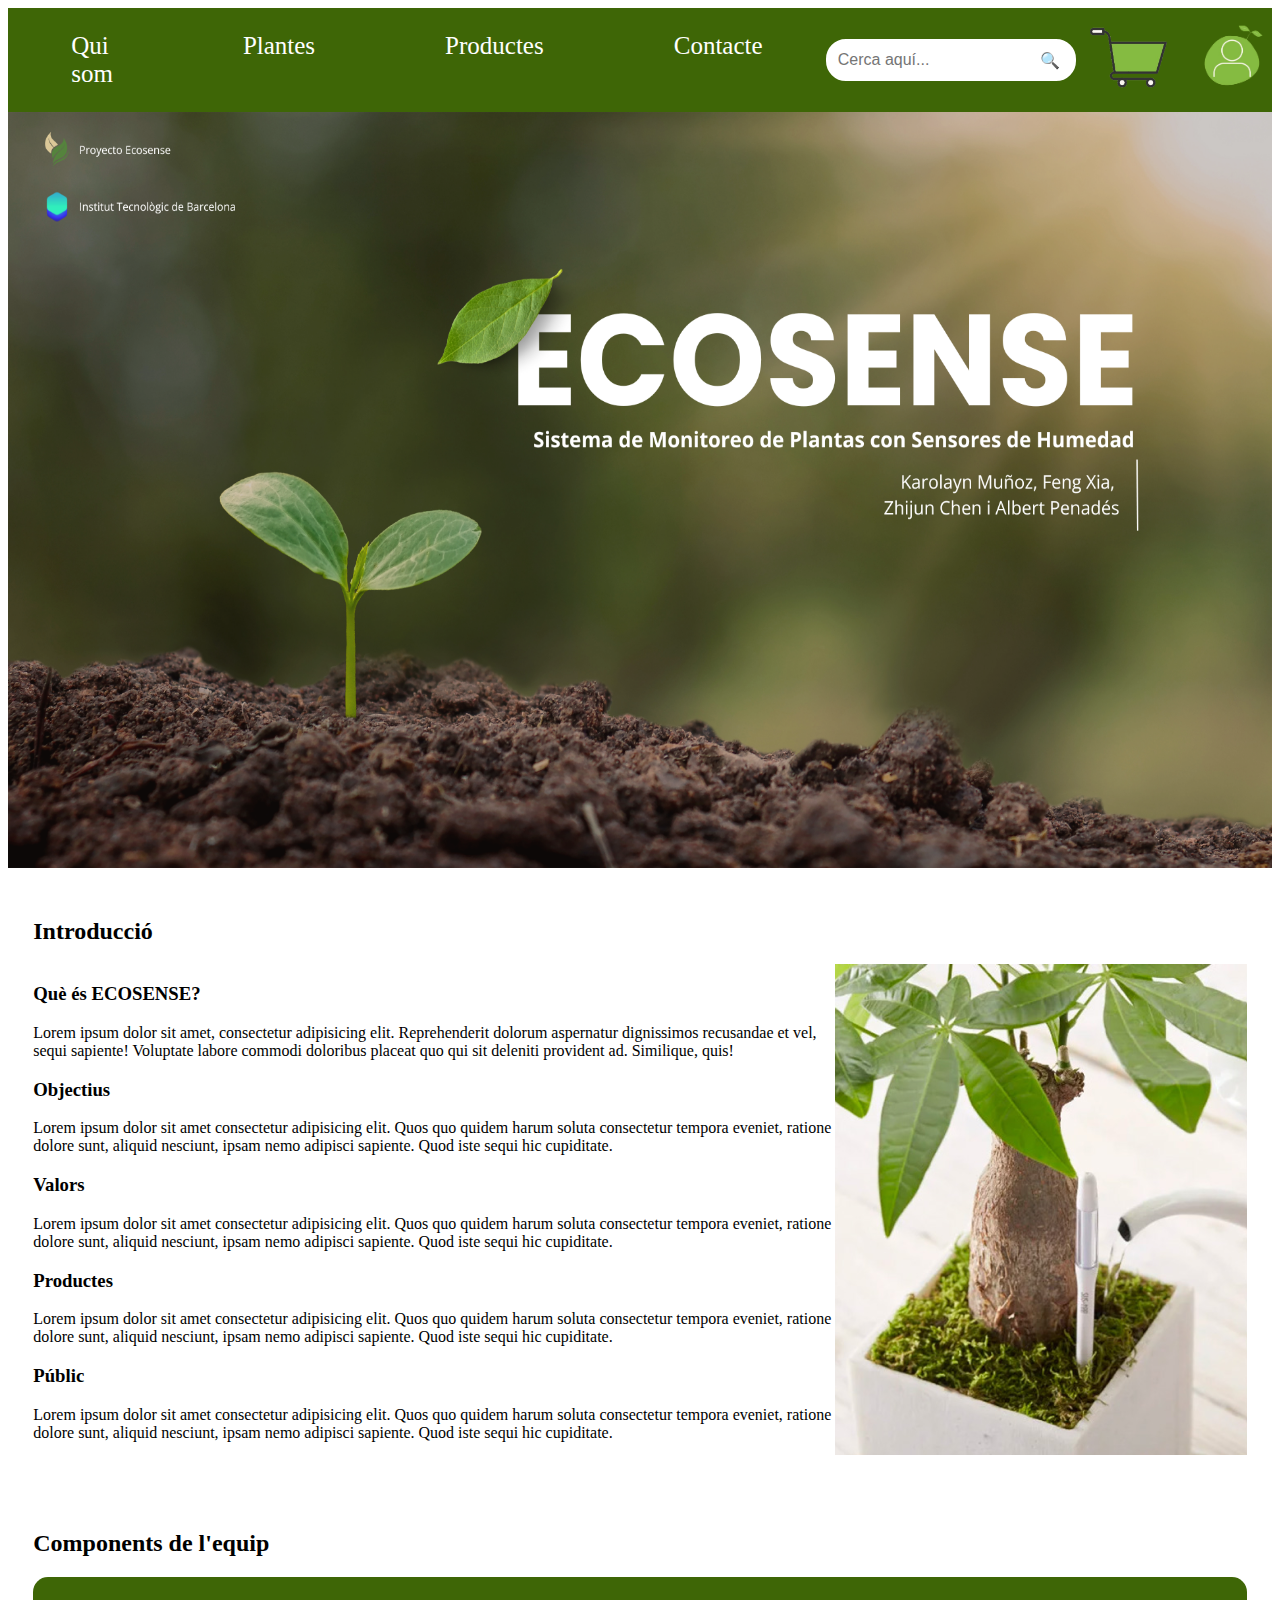
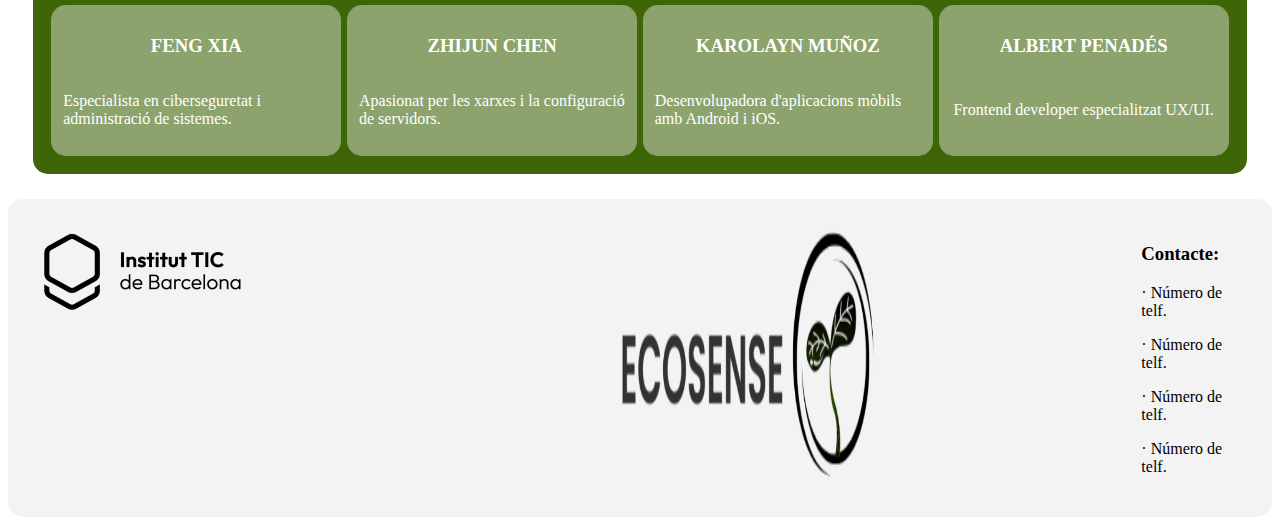
==== frontend/index.html @ 86f224f0 "Distribució del projecte per carpetes" ====
<!DOCTYPE html>
<html lang="en">
<head>
    <meta charset="UTF-8">
    <meta name="viewport" content="width=device-width, initial-scale=1.0">
    <title>ECOSENSE - INICI</title>
    <link rel="stylesheet" href="style/style.css">
</head>
<body>

    <!-- Menú pàgina inicial --> 
    <nav class="menu">
        <!-- Foto principal -->
        <div class="foto-inicial">
            <img src="/frontend/img/header.png" alt="Logotip EOSENSE">
        </div>
        
        <!-- Navegador del menú -->
        <div class="links">
            <!-- Connectarà a altres fitxers html per obrirlos -->
            <a href="">Qui som</a>
            <a href="">Plantes</a>
            <a href="">Productes</a>
            <a href="">Contacte</a>
        </div>

        <div class="icones">            
            <!-- Buscador -->
             <div class="buscador">
                 <input type="text" class="buscador-web" placeholder="Cerca aquí...">
                 <button class="btn-buscador">🔍</button>
             </div>

            <!-- Carret de la compra -->
             <div>
             <img src="/frontend/img/carret-compra.png" alt="Carret de la compra" class="carret-compra">
             </div>

            <!-- Iniciar sessió -->
             <div>
             <img src="/frontend/img/login.png" alt="Iniciar sessió" class="log-in">
             </div>
             
        </div>
    </nav>

    <!-- Apartat d'on tindré la foto principal -->
    <main class="main">
        <!-- Contenidor de la foto principal -->
        <div class="foto-main">
            <img src="/frontend/img/ecosense.png" alt="imatge principal del projecte ECOSENSE">
            <button id="btn-scroll-top" class="btn-scroll">⬆</button>
        </div>
    </main>

    <!-- Botó que ens redireccionarà al apartat de: 'Qui som' -->
     <!-- Puc crear dins l'apartat  -->
    <section class="qui-som">
        <h2 class="titol-qs">Introducció</h2>

        <!-- Hi hauràn dues columnes una per la foto i l'altre per text -->
        <section class="contingut-qs">
            <!-- Text -->
            <section class="part-1">
                <h3>Què és ECOSENSE?</h3>
                <p>Lorem ipsum dolor sit amet, consectetur adipisicing elit. Reprehenderit dolorum aspernatur dignissimos recusandae et vel,
                    sequi sapiente! Voluptate labore commodi doloribus placeat quo qui sit deleniti provident ad. Similique, quis!</p>
                
                <h3>Objectius</h3>
                <p>Lorem ipsum dolor sit amet consectetur adipisicing elit. Quos quo quidem harum soluta consectetur tempora eveniet, 
                    ratione dolore sunt, aliquid nesciunt, ipsam nemo adipisci sapiente. Quod iste sequi hic cupiditate.</p>
                
                <h3>Valors</h3>
                <p>Lorem ipsum dolor sit amet consectetur adipisicing elit. Quos quo quidem harum soluta consectetur tempora eveniet, 
                    ratione dolore sunt, aliquid nesciunt, ipsam nemo adipisci sapiente. Quod iste sequi hic cupiditate.</p>
                
                <h3>Productes</h3>
                <p>Lorem ipsum dolor sit amet consectetur adipisicing elit. Quos quo quidem harum soluta consectetur tempora eveniet, 
                    ratione dolore sunt, aliquid nesciunt, ipsam nemo adipisci sapiente. Quod iste sequi hic cupiditate.</p>
                
                <h3>Públic</h3>
                <p>Lorem ipsum dolor sit amet consectetur adipisicing elit. Quos quo quidem harum soluta consectetur tempora eveniet, 
                    ratione dolore sunt, aliquid nesciunt, ipsam nemo adipisci sapiente. Quod iste sequi hic cupiditate.</p>
            </section>

            <!-- Imatge -->
            <section class="part-2">
                <section class="part-2-img">
                    <img src="img/planta-sensor.png" alt="Imatge d'una planta amb sensor d'humetat">
                </section>
            </section>
        </section>
    </section>

    <section class="components-equip">
        <h2>Components de l'equip</h2>
        <section class="info-equip">  
            <!-- Feng Xia -->   
            <section class="contingut-asix feng-xia">
                <h3 class="nom-asix">FENG XIA</h3>
                <p>Especialista en ciberseguretat i administració de sistemes.</p>
            </section>
    
            <!-- Zhijun Chen -->
            <section class="contingut-asix zhijun-chen">
                <h3 class="nom-asix">ZHIJUN CHEN</h3>
                <p>Apasionat per les xarxes i la configuració de servidors.</p>
            </section>
    
            <!-- Karolayn Muñoz -->
            <section class="contingut-dam karolayn-munoz">
                <h3 class="nom-dam">KAROLAYN MUÑOZ</h3>
                <p>Desenvolupadora d'aplicacions mòbils amb Android i iOS.</p>
            </section>
    
            <!-- Albert Penadés -->
            <section class="contingut-daw albert-penades">
                <h3 class="nom-daw">ALBERT PENADÉS</h3>
                <p>Frontend developer especialitzat UX/UI.</p>
            </section>
        </section>
    </section>
        
    
    <!-- Caixa del footer -->
    <footer class="footer">
        <section class="footer-img2">
            <img src="img/logo-horitzontal.png" alt="Logo Institut Tic de Barcelona">
        </section>
        <section class="footer-img1">
            <img src="/frontend/img/logo-ecosense-sinfondo.png" alt="Imatge del footer">
        </section>

        
        <section class="div-info">
            <h3>Contacte:</h3>
                <p>· Número de telf. </p>
                <p>· Número de telf. </p>
                <p>· Número de telf. </p>
                <p>· Número de telf. </p>
        </section>

    </footer>

    <!-- Scripts -->
    <script src="js/index.js"></script>


</body>
</html>
---- frontend/style/style.css ----
/* body{
    padding: 2%;
} */

/* Container per el menú */
.menu{
    display: flex;
    align-items: center;
    gap: 5%;
    background-color: #3E6606;
}

/* Container de la foto */
.foto-inicial {
    width: 10%;
    height: 20%;
}

/* Tamany de la foto (resposive) */
.foto-inicial img{
    width: 100%;
    height: 100%;
}

a{
    color: white;
    font-size: 19px;
    font-size: 25px;
}

/* Container del menú principal */
.links {
    display: flex;
    justify-content: baseline;
    gap: 130px;
}

.links a {
    position: relative;
    text-decoration: none; /* Eliminem el subratllat predeterminat */
}

.links a::after {
    content: "";
    position: absolute;
    left: 0;
    bottom: -3px; /* Ajustem la distància del subratllat */
    width: 0;
    height: 2px; /* Gruix de la línia */
    background-color: white; /* Color del subratllat */
    transition: width 0.3s ease-in-out;
}

.links a:hover::after {
    width: 100%;
}


/* container dels icones de la dreta (input, carret de la compra i login) */
.icones{
    display: flex;
    justify-content: baseline;
    align-items: center;
    gap: 7px;

}
/* Animacions per les imatges */
.icones img {
    transition: transform 0.3s ease-in-out;
}

.icones img:hover {
    transform: scale(1.25);
}

.buscador {
    position: relative;
    display: flex;
    align-items: center;
    width: 250px; /* Amplada del buscador */
}

.buscador-web {
    width: 100%;
    padding: 10px;
    padding-right: 40px; /* Deixem espai per al botó */
    border: 2px solid white;
    border-radius: 20px;
    font-size: 16px;
    outline: none;
}

.btn-buscador {
    position: absolute;
    right: 10px;
    background: none;
    border: none;
    cursor: pointer;
    font-size: 16px;
    color: #3E6606;
}


/* Configuració foto login */
.log-in{
    width: 100px;
}

/* Tamany de la foto login (responsive) */
.log-in img{
    width: 100%;
    height: 100%;
}

/* Configuració foto carret de la compra */
.carret-compra{
    width: 90px;
}

/* Tamany de la foto carret de la compra (responsive) */
.carret-compra img{
    width: 100%;
    height: 100%;
}

/* Controlar el tamany de la foto */
.foto-main img{
    width: 100%;
    height: 84vh;
}

.btn-scroll {
    position: fixed;
    bottom: 20px;
    right: 20px;
    width: 50px;
    height: 50px;
    background-color: #3E6606;
    color: white;
    border: none;
    border-radius: 50%;
    font-size: 24px;
    cursor: pointer;
    display: none; /* Amagat per defecte */
    transition: transform 0.3s ease-in-out, opacity 0.3s;
}

.btn-scroll:hover {
    transform: scale(1.2);
    opacity: 0.8;
}

/* SECCIÓ - QUI SOM */
.qui-som{
    padding: 2%;
}

.contingut-qs{
    display: flex;
}

/* Contenedor de equipo */
/* Sección principal */
.components-equip {
    padding: 2%;
}

/* Contenedor general */
.info-equip {
    border-radius: 15px;
    background-color: #3E6606;
    color: white;
    padding: 1.5%;
    display: flex;
    gap: 6px;
}

/* Tarjeta de cada integrante */
.contingut-asix, .contingut-dam, .contingut-daw {
    background-color: #8DA36D;
    padding: 1%;
    font-size: 16px;
    border-radius: 15px;
    margin-top: 10px;
    width: 50%;
    display: flex;
    flex-wrap: wrap;
    justify-content: center;
}


/* SECCIÓ - FOOTER */
.footer {
    background-color: #f3f3f3;
    display: flex;
    padding: 2%;
    border-radius: 15px;
    justify-content: space-between;
}

/* Puedes especificar el tamaño de las imágenes por separado si lo prefieres */
.footer-img2 , .footer-img1 img {
    width: 50%;
    height: 100%;   
}
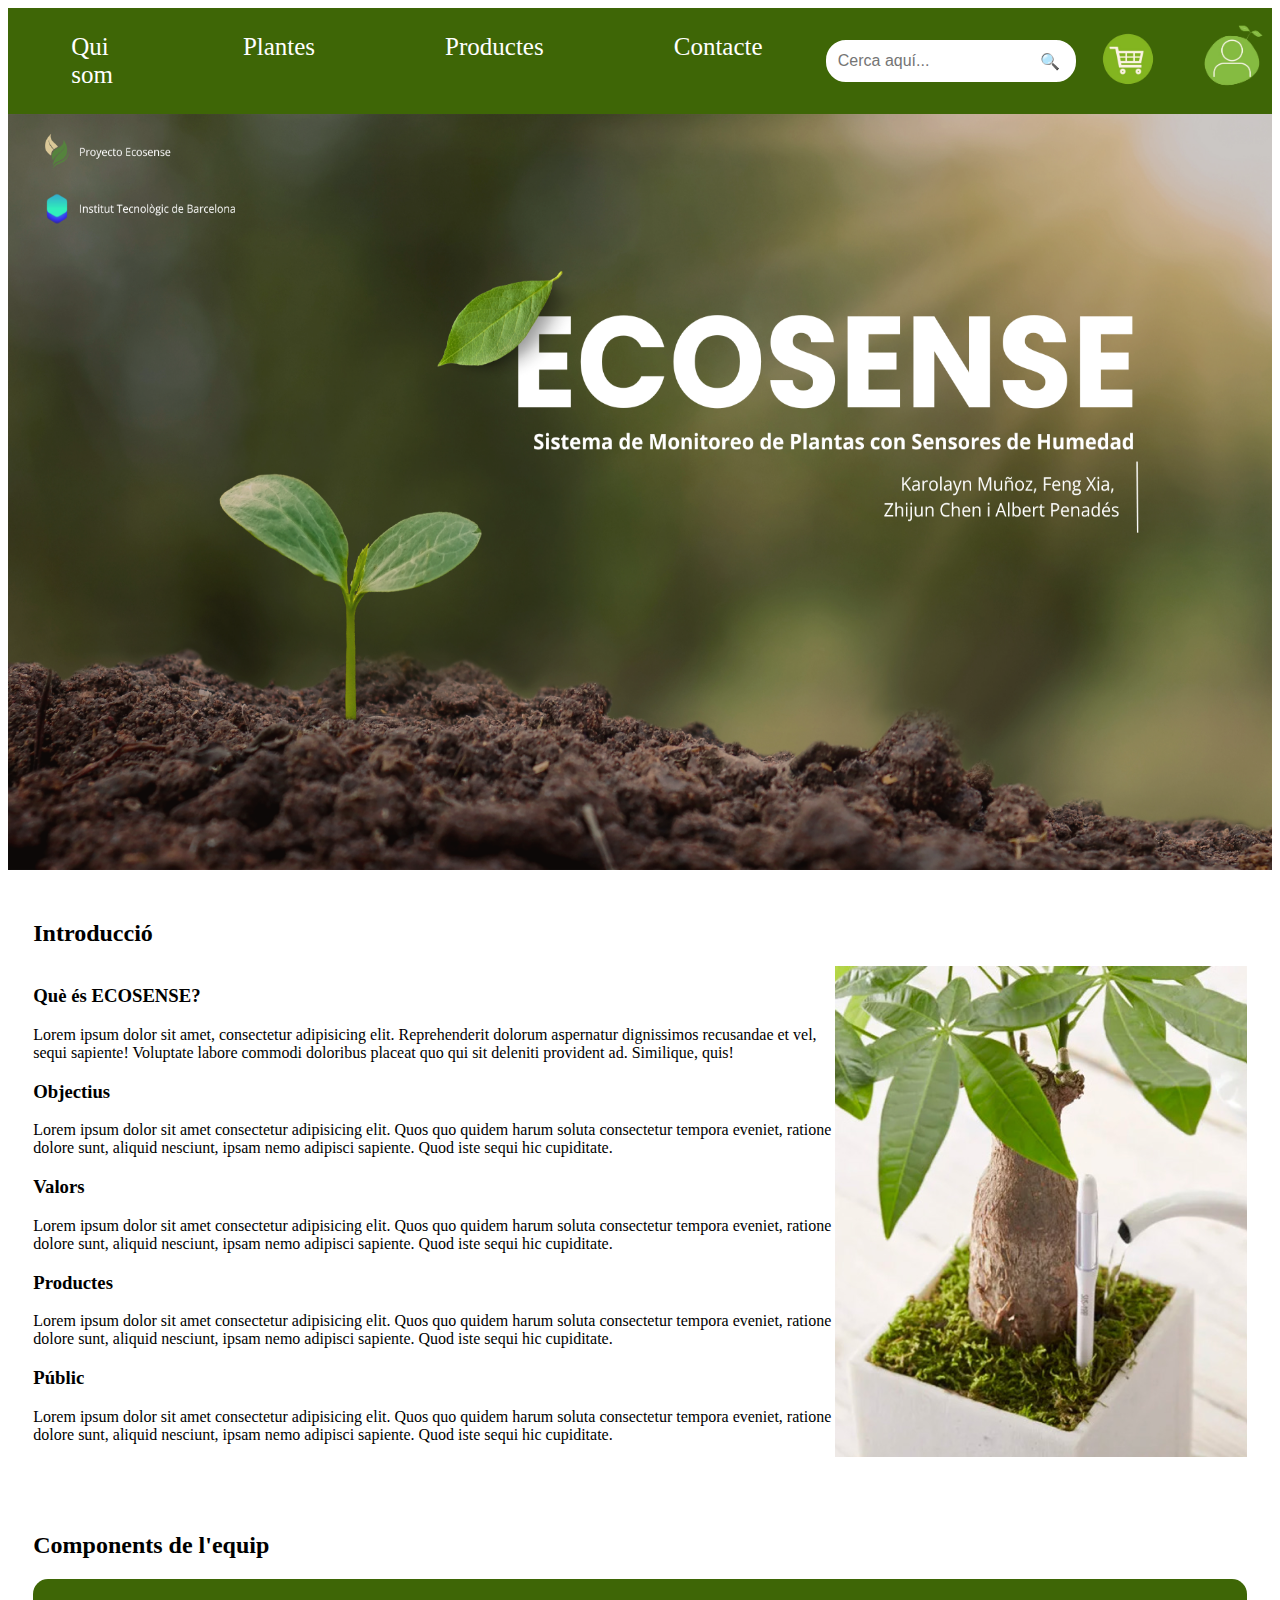
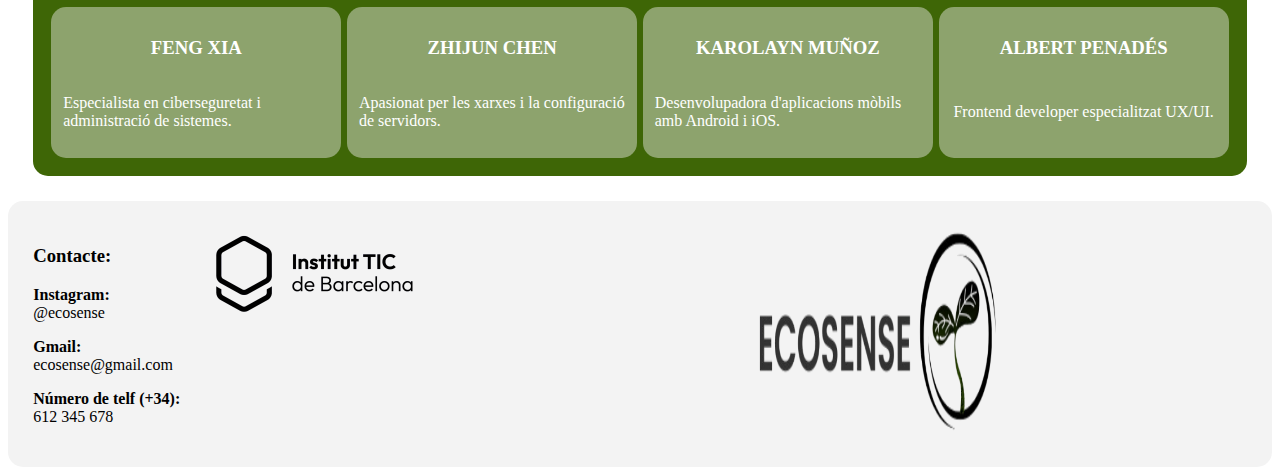
==== commit c8154cc2: "Canvis implementats. Animacions en casi totes les pagines, enllaçat els links del menú i he creat to" ====
--- a/frontend/index.html
+++ b/frontend/index.html
@@ -12,34 +12,33 @@
     <nav class="menu">
         <!-- Foto principal -->
         <div class="foto-inicial">
-            <img src="/frontend/img/header.png" alt="Logotip EOSENSE">
+            <img src="img/header.png" alt="Logotip EOSENSE">    
         </div>
         
         <!-- Navegador del menú -->
         <div class="links">
             <!-- Connectarà a altres fitxers html per obrirlos -->
-            <a href="">Qui som</a>
-            <a href="">Plantes</a>
-            <a href="">Productes</a>
-            <a href="">Contacte</a>
+            <a href="index.html">Qui som</a>
+            <a href="pages/plantes.html">Plantes</a>
+            <a href="pages/productes.html">Productes</a>
+            <a href="pages/contacte.html">Contacte</a>
         </div>
 
         <div class="icones">            
             <!-- Buscador -->
-             <div class="buscador">
-                 <input type="text" class="buscador-web" placeholder="Cerca aquí...">
-                 <button class="btn-buscador">🔍</button>
-             </div>
+            <div class="buscador">
+                <input type="text" class="buscador-web" placeholder="Cerca aquí...">
+                <button class="btn-buscador">🔍</button>
+            </div>
 
             <!-- Carret de la compra -->
-             <div>
-             <img src="/frontend/img/carret-compra.png" alt="Carret de la compra" class="carret-compra">
-             </div>
-
+            <div>
+            <img src="img/carret-compra.png" alt="Carret de la compra" class="carret-compra">
+            </div>
             <!-- Iniciar sessió -->
-             <div>
-             <img src="/frontend/img/login.png" alt="Iniciar sessió" class="log-in">
-             </div>
+            <a href="pages/registrarse.html">
+                <img src="img/login.png" alt="Iniciar sessió" class="log-in">
+            </a>
              
         </div>
     </nav>
@@ -48,7 +47,7 @@
     <main class="main">
         <!-- Contenidor de la foto principal -->
         <div class="foto-main">
-            <img src="/frontend/img/ecosense.png" alt="imatge principal del projecte ECOSENSE">
+            <img src="img/ecosense.png" alt="imatge principal del projecte ECOSENSE">
             <button id="btn-scroll-top" class="btn-scroll">⬆</button>
         </div>
     </main>
@@ -124,27 +123,25 @@
     
     <!-- Caixa del footer -->
     <footer class="footer">
+        <section class="div-contacte">
+            <h3><b>Contacte:</b></h3>
+            <p><b>Instagram:</b> <br>
+                @ecosense</p>
+            <p><b>Gmail:</b>
+                 ecosense@gmail.com</p>
+            <p><b>Número de telf (+34):</b> <br>612 345 678</p>
+        </section>
+
         <section class="footer-img2">
             <img src="img/logo-horitzontal.png" alt="Logo Institut Tic de Barcelona">
         </section>
         <section class="footer-img1">
-            <img src="/frontend/img/logo-ecosense-sinfondo.png" alt="Imatge del footer">
+            <img src="img/logo-ecosense-sinfondo.png" alt="Imatge del footer">
         </section>
-
-        
-        <section class="div-info">
-            <h3>Contacte:</h3>
-                <p>· Número de telf. </p>
-                <p>· Número de telf. </p>
-                <p>· Número de telf. </p>
-                <p>· Número de telf. </p>
-        </section>
-
     </footer>
 
     <!-- Scripts -->
     <script src="js/index.js"></script>
-
-
+    <script src="js/registrarse.js"></script>
 </body>
 </html>